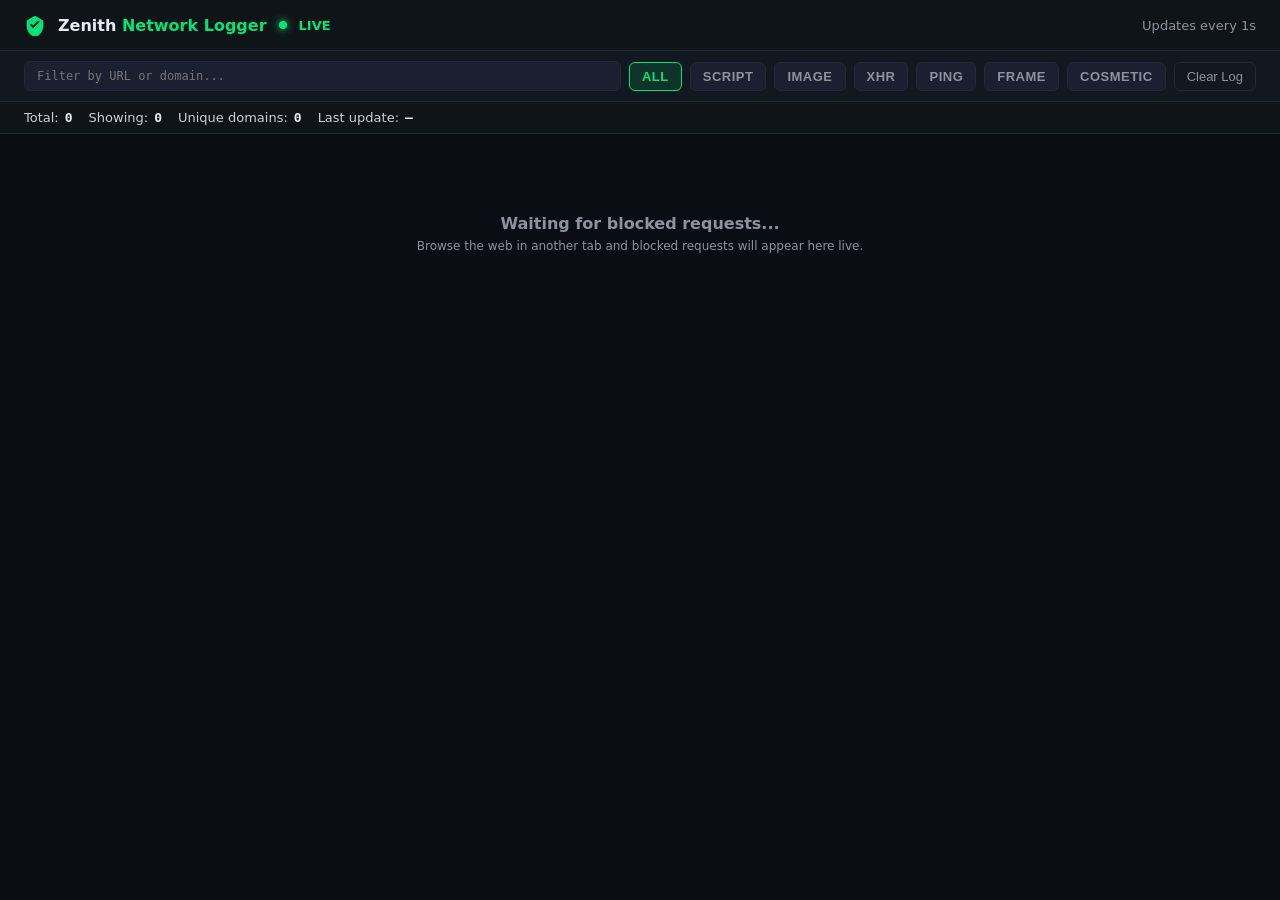
==== network-logger.html @ 5091429c "Add files via upload" ====
<!DOCTYPE html>
<html lang="en">
<head>
<meta charset="UTF-8">
<title>Zenith Network Logger</title>
<style>
* { margin: 0; padding: 0; box-sizing: border-box; }
body {
  background: #0a0e14;
  color: #e4ecf8;
  font-family: 'Segoe UI', system-ui, sans-serif;
  font-size: 13px;
  min-height: 100vh;
}

/* Header */
.header {
  display: flex;
  justify-content: space-between;
  align-items: center;
  padding: 14px 24px;
  background: #0f1419;
  border-bottom: 1px solid #1e2a3a;
  position: sticky;
  top: 0;
  z-index: 10;
}
.header-left { display: flex; align-items: center; gap: 12px; }
.header h1 { font-size: 16px; font-weight: 700; }
.header h1 span { color: #00e676; }
.live-dot { width: 8px; height: 8px; border-radius: 50%; background: #00e676; box-shadow: 0 0 8px #00e676; animation: pulse 1.5s infinite; }
@keyframes pulse { 0%, 100% { opacity: 1 } 50% { opacity: 0.4 } }

/* Toolbar */
.toolbar {
  display: flex;
  gap: 8px;
  padding: 10px 24px;
  background: #111820;
  border-bottom: 1px solid #1e2a3a;
  flex-wrap: wrap;
  align-items: center;
}
.search {
  flex: 1;
  min-width: 200px;
  background: #1a2030;
  border: 1px solid #1e2a3a;
  color: #e4ecf8;
  padding: 7px 12px;
  border-radius: 6px;
  font-size: 12px;
  font-family: 'JetBrains Mono', Consolas, monospace;
}
.search:focus { outline: none; border-color: #00e676; }
.filter-btn {
  background: #1a2030;
  border: 1px solid #1e2a3a;
  color: #8b949e;
  padding: 6px 12px;
  border-radius: 6px;
  font-size: 13px;
  font-weight: 600;
  cursor: pointer;
  text-transform: uppercase;
  letter-spacing: 0.5px;
}
.filter-btn.active { background: #00e67620; border-color: #00e676; color: #00e676; }
.filter-btn:hover { border-color: #00e676; }
.action-btn {
  background: transparent;
  border: 1px solid #1e2a3a;
  color: #8b949e;
  padding: 6px 12px;
  border-radius: 6px;
  font-size: 13px;
  cursor: pointer;
}
.action-btn:hover { color: #e74c3c; border-color: #e74c3c; }

/* Stats bar */
.stats {
  display: flex;
  gap: 16px;
  padding: 8px 24px;
  background: #0f1419;
  border-bottom: 1px solid #1e2a3a;
  font-size: 13px;
  color: #c9d1d9;
}
.stat-pill { display: flex; gap: 6px; align-items: center; }
.stat-pill b { color: #e4ecf8; font-family: 'JetBrains Mono', Consolas, monospace; font-weight: 600; }

/* Log table */
.log {
  padding: 0 24px 24px;
}
.log-row {
  display: grid;
  grid-template-columns: 70px 60px 1fr 110px 60px;
  gap: 10px;
  padding: 7px 12px;
  border-bottom: 1px solid #151d27;
  font-size: 13px;
  align-items: center;
  transition: background 0.15s;
}
.log-row:hover { background: #111820; }
.col-time { font-family: 'JetBrains Mono', Consolas, monospace; color: #8b949e; font-size: 12px; }
.col-type {
  font-family: 'JetBrains Mono', Consolas, monospace;
  font-size: 13px;
  font-weight: 700;
  text-transform: uppercase;
  padding: 2px 6px;
  border-radius: 3px;
  text-align: center;
}
.type-script { background: #ff525220; color: #ff5252; }
.type-image { background: #40c4ff20; color: #40c4ff; }
.type-xmlhttprequest { background: #ffab4020; color: #ffab40; }
.type-ping { background: #ffd74020; color: #ffd740; }
.type-sub_frame { background: #b388ff20; color: #b388ff; }
.type-main_frame { background: #00e67620; color: #00e676; }
.type-stylesheet { background: #69f0ae20; color: #69f0ae; }
.type-font { background: #ff80ab20; color: #ff80ab; }
.type-media { background: #84ffff20; color: #84ffff; }
.type-other { background: #b0bec520; color: #b0bec5; }
.type-cosmetic { background: #ce93d820; color: #ce93d8; }

.col-url {
  font-family: 'JetBrains Mono', Consolas, monospace;
  font-size: 13px;
  color: #c9d1d9;
  overflow: hidden;
  text-overflow: ellipsis;
  white-space: nowrap;
}
.col-url .domain { color: #00e676; }
.col-domain { font-size: 12px; color: #8b949e; text-align: right; }
.col-action {
  text-align: center;
  font-family: 'JetBrains Mono', Consolas, monospace;
  font-size: 12px;
  font-weight: 700;
}
.act-block { color: #e74c3c; }

/* Empty state */
.empty {
  padding: 80px 24px;
  text-align: center;
  color: #8b949e;
}
.empty h2 { font-size: 16px; margin-bottom: 6px; color: #8b949e; }
.empty p { font-size: 12px; }
</style>
</head>
<body>

<div class="header">
  <div class="header-left">
    <svg width="22" height="22" viewBox="0 0 24 24" fill="none">
      <path d="M12 2L3 7v6c0 5.55 3.84 10.74 9 12 5.16-1.26 9-6.45 9-12V7l-9-5z" fill="#00e676"/>
      <path d="M10 15.5l-3.5-3.5 1.41-1.41L10 12.67l5.59-5.59L17 8.5l-7 7z" fill="#0a0e14"/>
    </svg>
    <h1>Zenith <span>Network Logger</span></h1>
    <div class="live-dot"></div>
    <span style="font-size: 13px; color: #00e676; font-weight: 600;">LIVE</span>
  </div>
  <span style="font-size: 13px; color: #8b949e;">Updates every 1s</span>
</div>

<div class="toolbar">
  <input type="text" class="search" id="search" placeholder="Filter by URL or domain..." />
  <button class="filter-btn active" data-type="all">All</button>
  <button class="filter-btn" data-type="script">Script</button>
  <button class="filter-btn" data-type="image">Image</button>
  <button class="filter-btn" data-type="xmlhttprequest">XHR</button>
  <button class="filter-btn" data-type="ping">Ping</button>
  <button class="filter-btn" data-type="sub_frame">Frame</button>
  <button class="filter-btn" data-type="cosmetic">Cosmetic</button>
  <button class="action-btn" id="clear-btn">Clear Log</button>
</div>

<div class="stats">
  <div class="stat-pill">Total: <b id="stat-total">0</b></div>
  <div class="stat-pill">Showing: <b id="stat-showing">0</b></div>
  <div class="stat-pill">Unique domains: <b id="stat-domains">0</b></div>
  <div class="stat-pill">Last update: <b id="stat-update">—</b></div>
</div>

<div class="log" id="log-container">
  <div class="empty">
    <h2>Waiting for blocked requests...</h2>
    <p>Browse the web in another tab and blocked requests will appear here live.</p>
  </div>
</div>

<script src="network-logger.js"></script>
</body>
</html>
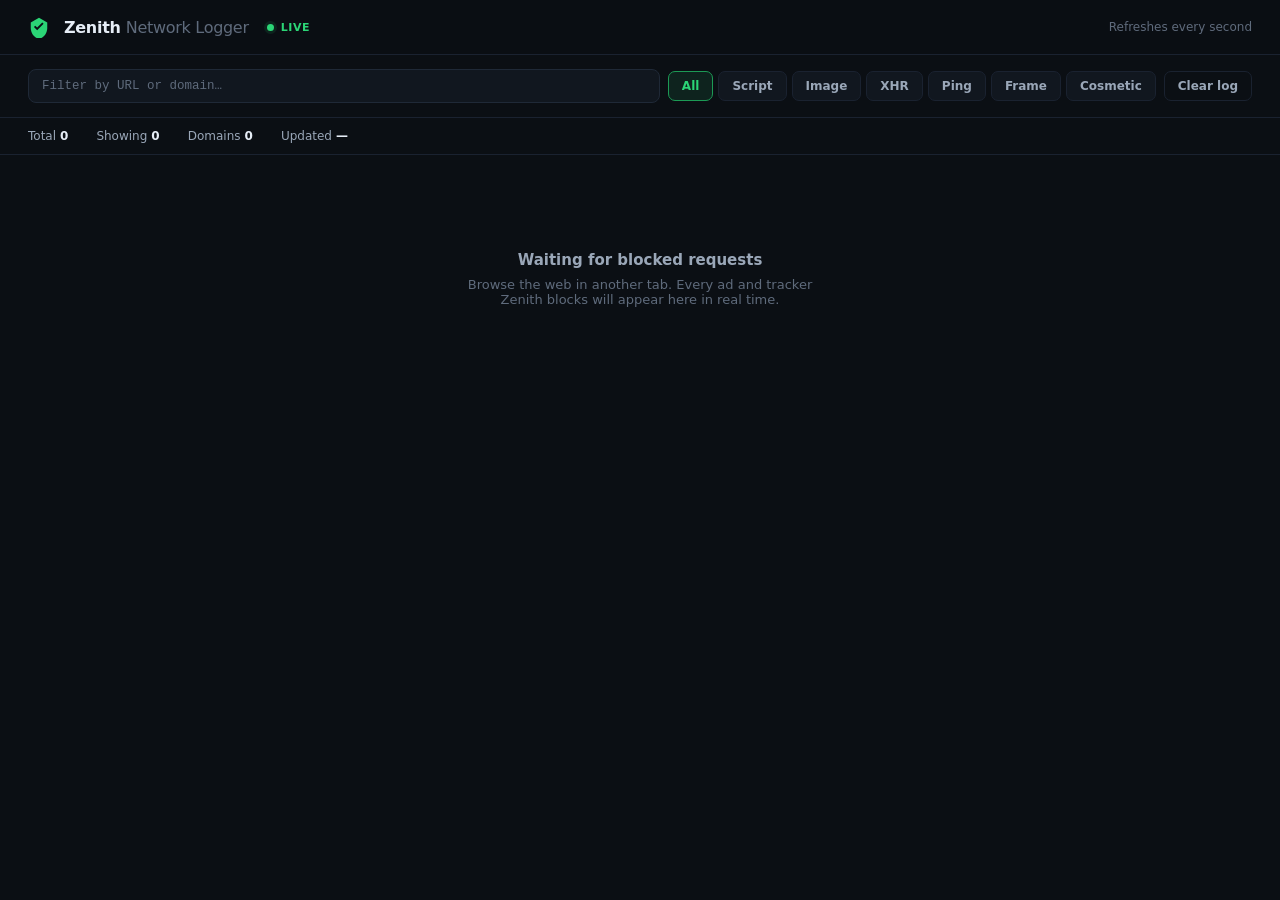
==== commit bd1402b6: "Refactor HTML structure and update styles" ====
--- a/network-logger.html
+++ b/network-logger.html
@@ -2,198 +2,164 @@
 <html lang="en">
 <head>
 <meta charset="UTF-8">
-<title>Zenith Network Logger</title>
+<title>Zenith · Network Logger</title>
 <style>
-* { margin: 0; padding: 0; box-sizing: border-box; }
-body {
-  background: #0a0e14;
-  color: #e4ecf8;
-  font-family: 'Segoe UI', system-ui, sans-serif;
-  font-size: 13px;
-  min-height: 100vh;
+:root{
+  --bg:#0b0f14; --surface:#11171f; --surface-2:#161d27;
+  --line:#1f2937; --line-soft:#1a2230;
+  --text:#e6edf6; --text-2:#9aa7b8; --text-3:#5f6b7c;
+  --accent:#2bd576; --accent-dim:#1c9a55; --accent-bg:rgba(43,213,118,.10);
+  --block:#ff6b6b;
+  --mono: ui-monospace, SFMono-Regular, Menlo, Monaco, Consolas, "Liberation Mono", monospace;
+}
+*{margin:0;padding:0;box-sizing:border-box;}
+body{
+  background:var(--bg); color:var(--text); min-height:100vh;
+  font-family: system-ui, -apple-system, BlinkMacSystemFont, "Segoe UI", sans-serif;
+  -webkit-font-smoothing:antialiased;
+}
+.tnum{font-variant-numeric:tabular-nums;}
+
+/* header */
+.hd{
+  display:flex; align-items:center; gap:14px;
+  padding:16px 28px; border-bottom:1px solid var(--line-soft);
+  position:sticky; top:0; background:rgba(11,15,20,.92);
+  backdrop-filter:blur(8px); z-index:20;
+}
+.hd-mark{color:var(--accent);}
+.hd-title{font-size:16px;font-weight:700;letter-spacing:-0.3px;}
+.hd-title span{color:var(--text-3);font-weight:500;}
+.live{
+  display:inline-flex; align-items:center; gap:7px; margin-left:4px;
+  font-size:11px; font-weight:600; letter-spacing:.6px; color:var(--accent);
+  text-transform:uppercase;
+}
+.live .dot{width:7px;height:7px;border-radius:50%;background:var(--accent);
+  box-shadow:0 0 0 3px var(--accent-bg); animation:pulse 1.8s infinite;}
+@keyframes pulse{0%,100%{opacity:1}50%{opacity:.45}}
+.hd-spacer{margin-left:auto; font-size:12px; color:var(--text-3);}
+
+/* toolbar */
+.toolbar{
+  display:flex; gap:8px; align-items:center; flex-wrap:wrap;
+  padding:14px 28px; border-bottom:1px solid var(--line-soft);
+}
+.search{
+  flex:1; min-width:220px; font-family:var(--mono); font-size:12.5px;
+  background:var(--surface); color:var(--text);
+  border:1px solid var(--line); border-radius:8px; padding:9px 13px;
+}
+.search::placeholder{color:var(--text-3);}
+.search:focus{outline:none;border-color:var(--accent-dim);}
+.filters{display:flex;gap:5px;flex-wrap:wrap;}
+.filter-btn{
+  font-family:inherit; font-size:12px; font-weight:600; color:var(--text-2);
+  background:var(--surface); border:1px solid var(--line-soft);
+  border-radius:7px; padding:7px 13px; cursor:pointer; transition:all .15s ease;
+}
+.filter-btn:hover{border-color:var(--line);color:var(--text);}
+.filter-btn.active{
+  color:var(--accent); border-color:var(--accent-dim); background:var(--accent-bg);
+}
+.action-btn{
+  font-family:inherit; font-size:12px; font-weight:600; color:var(--text-2);
+  background:transparent; border:1px solid var(--line-soft);
+  border-radius:7px; padding:7px 13px; cursor:pointer; transition:all .15s ease;
+}
+.action-btn:hover{color:var(--block);border-color:var(--block);}
+
+/* stats */
+.stats{
+  display:flex; gap:28px; padding:11px 28px;
+  border-bottom:1px solid var(--line-soft); font-size:12px; color:var(--text-2);
+}
+.stat b{color:var(--text);font-weight:600;font-variant-numeric:tabular-nums;margin-left:4px;}
+
+/* table */
+.log{padding:6px 16px 28px;}
+.log-row{
+  display:grid; grid-template-columns:74px 76px 1fr 150px 64px; gap:14px;
+  padding:9px 12px; align-items:center; border-radius:7px;
+  border-bottom:1px solid var(--line-soft);
+}
+.log-row:hover{background:var(--surface);}
+.col-time{font-family:var(--mono);font-size:11.5px;color:var(--text-3);}
+.col-type{
+  font-family:var(--mono); font-size:10px; font-weight:600;
+  text-transform:uppercase; letter-spacing:.4px;
+  padding:3px 0; border-radius:5px; text-align:center;
+}
+.type-script{background:rgba(255,107,107,.14);color:#ff8585;}
+.type-image{background:rgba(77,171,247,.14);color:#74bcff;}
+.type-xmlhttprequest{background:rgba(255,180,84,.14);color:#ffc06b;}
+.type-ping{background:rgba(255,215,64,.14);color:#ffe083;}
+.type-sub_frame{background:rgba(177,136,255,.14);color:#c4a6ff;}
+.type-main_frame{background:var(--accent-bg);color:var(--accent);}
+.type-stylesheet{background:rgba(105,240,174,.14);color:#7ff0bb;}
+.type-font{background:rgba(255,128,171,.14);color:#ff99bd;}
+.type-media{background:rgba(132,255,255,.12);color:#9af;}
+.type-other{background:var(--surface-2);color:var(--text-2);}
+.type-cosmetic{background:rgba(206,147,216,.14);color:#dbaee2;}
+.col-url{
+  font-family:var(--mono); font-size:12px; color:var(--text-2);
+  overflow:hidden; text-overflow:ellipsis; white-space:nowrap;
+}
+.col-url .domain{color:var(--text);font-weight:500;}
+.col-domain{font-family:var(--mono);font-size:11.5px;color:var(--text-3);text-align:right;
+  overflow:hidden;text-overflow:ellipsis;white-space:nowrap;}
+.col-action{text-align:center;}
+.act-block{
+  font-family:var(--mono); font-size:10px; font-weight:600; letter-spacing:.5px;
+  color:var(--block); background:rgba(255,107,107,.10);
+  border-radius:5px; padding:3px 0; display:block;
 }
 
-/* Header */
-.header {
-  display: flex;
-  justify-content: space-between;
-  align-items: center;
-  padding: 14px 24px;
-  background: #0f1419;
-  border-bottom: 1px solid #1e2a3a;
-  position: sticky;
-  top: 0;
-  z-index: 10;
-}
-.header-left { display: flex; align-items: center; gap: 12px; }
-.header h1 { font-size: 16px; font-weight: 700; }
-.header h1 span { color: #00e676; }
-.live-dot { width: 8px; height: 8px; border-radius: 50%; background: #00e676; box-shadow: 0 0 8px #00e676; animation: pulse 1.5s infinite; }
-@keyframes pulse { 0%, 100% { opacity: 1 } 50% { opacity: 0.4 } }
+/* empty */
+.empty{padding:90px 28px;text-align:center;}
+.empty h2{font-size:15px;font-weight:600;color:var(--text-2);margin-bottom:8px;}
+.empty p{font-size:13px;color:var(--text-3);max-width:380px;margin:0 auto;}
 
-/* Toolbar */
-.toolbar {
-  display: flex;
-  gap: 8px;
-  padding: 10px 24px;
-  background: #111820;
-  border-bottom: 1px solid #1e2a3a;
-  flex-wrap: wrap;
-  align-items: center;
-}
-.search {
-  flex: 1;
-  min-width: 200px;
-  background: #1a2030;
-  border: 1px solid #1e2a3a;
-  color: #e4ecf8;
-  padding: 7px 12px;
-  border-radius: 6px;
-  font-size: 12px;
-  font-family: 'JetBrains Mono', Consolas, monospace;
-}
-.search:focus { outline: none; border-color: #00e676; }
-.filter-btn {
-  background: #1a2030;
-  border: 1px solid #1e2a3a;
-  color: #8b949e;
-  padding: 6px 12px;
-  border-radius: 6px;
-  font-size: 13px;
-  font-weight: 600;
-  cursor: pointer;
-  text-transform: uppercase;
-  letter-spacing: 0.5px;
-}
-.filter-btn.active { background: #00e67620; border-color: #00e676; color: #00e676; }
-.filter-btn:hover { border-color: #00e676; }
-.action-btn {
-  background: transparent;
-  border: 1px solid #1e2a3a;
-  color: #8b949e;
-  padding: 6px 12px;
-  border-radius: 6px;
-  font-size: 13px;
-  cursor: pointer;
-}
-.action-btn:hover { color: #e74c3c; border-color: #e74c3c; }
-
-/* Stats bar */
-.stats {
-  display: flex;
-  gap: 16px;
-  padding: 8px 24px;
-  background: #0f1419;
-  border-bottom: 1px solid #1e2a3a;
-  font-size: 13px;
-  color: #c9d1d9;
-}
-.stat-pill { display: flex; gap: 6px; align-items: center; }
-.stat-pill b { color: #e4ecf8; font-family: 'JetBrains Mono', Consolas, monospace; font-weight: 600; }
-
-/* Log table */
-.log {
-  padding: 0 24px 24px;
-}
-.log-row {
-  display: grid;
-  grid-template-columns: 70px 60px 1fr 110px 60px;
-  gap: 10px;
-  padding: 7px 12px;
-  border-bottom: 1px solid #151d27;
-  font-size: 13px;
-  align-items: center;
-  transition: background 0.15s;
-}
-.log-row:hover { background: #111820; }
-.col-time { font-family: 'JetBrains Mono', Consolas, monospace; color: #8b949e; font-size: 12px; }
-.col-type {
-  font-family: 'JetBrains Mono', Consolas, monospace;
-  font-size: 13px;
-  font-weight: 700;
-  text-transform: uppercase;
-  padding: 2px 6px;
-  border-radius: 3px;
-  text-align: center;
-}
-.type-script { background: #ff525220; color: #ff5252; }
-.type-image { background: #40c4ff20; color: #40c4ff; }
-.type-xmlhttprequest { background: #ffab4020; color: #ffab40; }
-.type-ping { background: #ffd74020; color: #ffd740; }
-.type-sub_frame { background: #b388ff20; color: #b388ff; }
-.type-main_frame { background: #00e67620; color: #00e676; }
-.type-stylesheet { background: #69f0ae20; color: #69f0ae; }
-.type-font { background: #ff80ab20; color: #ff80ab; }
-.type-media { background: #84ffff20; color: #84ffff; }
-.type-other { background: #b0bec520; color: #b0bec5; }
-.type-cosmetic { background: #ce93d820; color: #ce93d8; }
-
-.col-url {
-  font-family: 'JetBrains Mono', Consolas, monospace;
-  font-size: 13px;
-  color: #c9d1d9;
-  overflow: hidden;
-  text-overflow: ellipsis;
-  white-space: nowrap;
-}
-.col-url .domain { color: #00e676; }
-.col-domain { font-size: 12px; color: #8b949e; text-align: right; }
-.col-action {
-  text-align: center;
-  font-family: 'JetBrains Mono', Consolas, monospace;
-  font-size: 12px;
-  font-weight: 700;
-}
-.act-block { color: #e74c3c; }
-
-/* Empty state */
-.empty {
-  padding: 80px 24px;
-  text-align: center;
-  color: #8b949e;
-}
-.empty h2 { font-size: 16px; margin-bottom: 6px; color: #8b949e; }
-.empty p { font-size: 12px; }
+@media (prefers-reduced-motion:reduce){*{animation:none!important;transition:none!important;}}
 </style>
 </head>
 <body>
 
-<div class="header">
-  <div class="header-left">
-    <svg width="22" height="22" viewBox="0 0 24 24" fill="none">
-      <path d="M12 2L3 7v6c0 5.55 3.84 10.74 9 12 5.16-1.26 9-6.45 9-12V7l-9-5z" fill="#00e676"/>
-      <path d="M10 15.5l-3.5-3.5 1.41-1.41L10 12.67l5.59-5.59L17 8.5l-7 7z" fill="#0a0e14"/>
-    </svg>
-    <h1>Zenith <span>Network Logger</span></h1>
-    <div class="live-dot"></div>
-    <span style="font-size: 13px; color: #00e676; font-weight: 600;">LIVE</span>
-  </div>
-  <span style="font-size: 13px; color: #8b949e;">Updates every 1s</span>
+<div class="hd">
+  <svg class="hd-mark" width="22" height="22" viewBox="0 0 24 24" fill="none">
+    <path d="M12 2L3 7v6c0 5.55 3.84 10.74 9 12 5.16-1.26 9-6.45 9-12V7l-9-5z" fill="currentColor"/>
+    <path d="M10 15.5l-3.5-3.5 1.41-1.41L10 12.67l5.59-5.59L17 8.5l-7 7z" fill="#0b0f14"/>
+  </svg>
+  <div class="hd-title">Zenith <span>Network Logger</span></div>
+  <span class="live"><span class="dot"></span>Live</span>
+  <span class="hd-spacer">Refreshes every second</span>
 </div>
 
 <div class="toolbar">
-  <input type="text" class="search" id="search" placeholder="Filter by URL or domain..." />
-  <button class="filter-btn active" data-type="all">All</button>
-  <button class="filter-btn" data-type="script">Script</button>
-  <button class="filter-btn" data-type="image">Image</button>
-  <button class="filter-btn" data-type="xmlhttprequest">XHR</button>
-  <button class="filter-btn" data-type="ping">Ping</button>
-  <button class="filter-btn" data-type="sub_frame">Frame</button>
-  <button class="filter-btn" data-type="cosmetic">Cosmetic</button>
-  <button class="action-btn" id="clear-btn">Clear Log</button>
+  <input type="text" class="search" id="search" placeholder="Filter by URL or domain…" />
+  <div class="filters">
+    <button class="filter-btn active" data-type="all">All</button>
+    <button class="filter-btn" data-type="script">Script</button>
+    <button class="filter-btn" data-type="image">Image</button>
+    <button class="filter-btn" data-type="xmlhttprequest">XHR</button>
+    <button class="filter-btn" data-type="ping">Ping</button>
+    <button class="filter-btn" data-type="sub_frame">Frame</button>
+    <button class="filter-btn" data-type="cosmetic">Cosmetic</button>
+  </div>
+  <button class="action-btn" id="clear-btn">Clear log</button>
 </div>
 
 <div class="stats">
-  <div class="stat-pill">Total: <b id="stat-total">0</b></div>
-  <div class="stat-pill">Showing: <b id="stat-showing">0</b></div>
-  <div class="stat-pill">Unique domains: <b id="stat-domains">0</b></div>
-  <div class="stat-pill">Last update: <b id="stat-update">—</b></div>
+  <span class="stat">Total<b id="stat-total">0</b></span>
+  <span class="stat">Showing<b id="stat-showing">0</b></span>
+  <span class="stat">Domains<b id="stat-domains">0</b></span>
+  <span class="stat">Updated<b id="stat-update">—</b></span>
 </div>
 
 <div class="log" id="log-container">
   <div class="empty">
-    <h2>Waiting for blocked requests...</h2>
-    <p>Browse the web in another tab and blocked requests will appear here live.</p>
+    <h2>Waiting for blocked requests</h2>
+    <p>Browse the web in another tab. Every ad and tracker Zenith blocks will appear here in real time.</p>
   </div>
 </div>
 
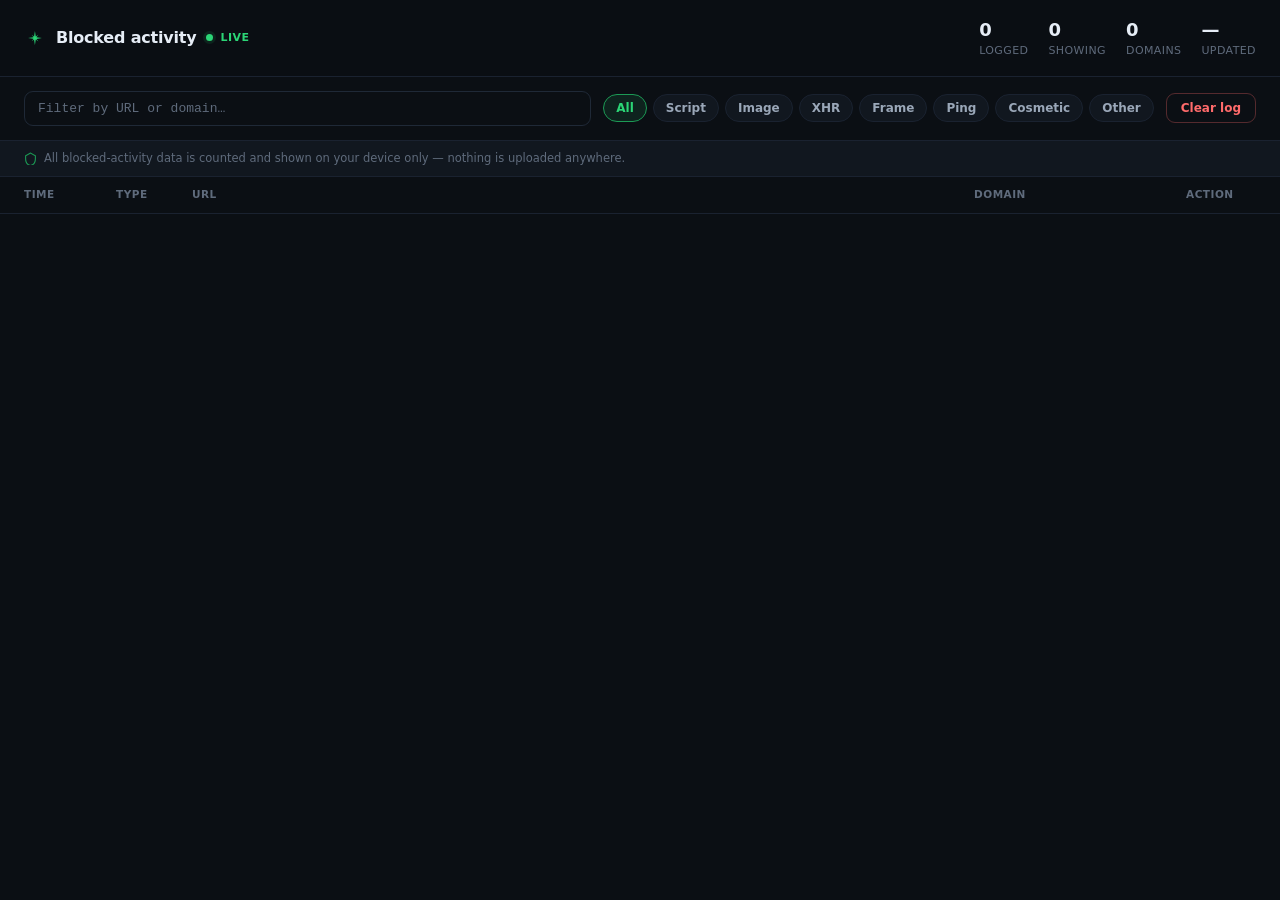
==== commit 291a1733: "Update network logger HTML structure and styles" ====
--- a/network-logger.html
+++ b/network-logger.html
@@ -1,168 +1,117 @@
 <!DOCTYPE html>
 <html lang="en">
 <head>
-<meta charset="UTF-8">
-<title>Zenith · Network Logger</title>
-<style>
-:root{
-  --bg:#0b0f14; --surface:#11171f; --surface-2:#161d27;
-  --line:#1f2937; --line-soft:#1a2230;
-  --text:#e6edf6; --text-2:#9aa7b8; --text-3:#5f6b7c;
-  --accent:#2bd576; --accent-dim:#1c9a55; --accent-bg:rgba(43,213,118,.10);
-  --block:#ff6b6b;
-  --mono: ui-monospace, SFMono-Regular, Menlo, Monaco, Consolas, "Liberation Mono", monospace;
-}
-*{margin:0;padding:0;box-sizing:border-box;}
-body{
-  background:var(--bg); color:var(--text); min-height:100vh;
-  font-family: system-ui, -apple-system, BlinkMacSystemFont, "Segoe UI", sans-serif;
-  -webkit-font-smoothing:antialiased;
-}
-.tnum{font-variant-numeric:tabular-nums;}
-
-/* header */
-.hd{
-  display:flex; align-items:center; gap:14px;
-  padding:16px 28px; border-bottom:1px solid var(--line-soft);
-  position:sticky; top:0; background:rgba(11,15,20,.92);
-  backdrop-filter:blur(8px); z-index:20;
-}
-.hd-mark{color:var(--accent);}
-.hd-title{font-size:16px;font-weight:700;letter-spacing:-0.3px;}
-.hd-title span{color:var(--text-3);font-weight:500;}
-.live{
-  display:inline-flex; align-items:center; gap:7px; margin-left:4px;
-  font-size:11px; font-weight:600; letter-spacing:.6px; color:var(--accent);
-  text-transform:uppercase;
-}
-.live .dot{width:7px;height:7px;border-radius:50%;background:var(--accent);
-  box-shadow:0 0 0 3px var(--accent-bg); animation:pulse 1.8s infinite;}
-@keyframes pulse{0%,100%{opacity:1}50%{opacity:.45}}
-.hd-spacer{margin-left:auto; font-size:12px; color:var(--text-3);}
-
-/* toolbar */
-.toolbar{
-  display:flex; gap:8px; align-items:center; flex-wrap:wrap;
-  padding:14px 28px; border-bottom:1px solid var(--line-soft);
-}
-.search{
-  flex:1; min-width:220px; font-family:var(--mono); font-size:12.5px;
-  background:var(--surface); color:var(--text);
-  border:1px solid var(--line); border-radius:8px; padding:9px 13px;
-}
-.search::placeholder{color:var(--text-3);}
-.search:focus{outline:none;border-color:var(--accent-dim);}
-.filters{display:flex;gap:5px;flex-wrap:wrap;}
-.filter-btn{
-  font-family:inherit; font-size:12px; font-weight:600; color:var(--text-2);
-  background:var(--surface); border:1px solid var(--line-soft);
-  border-radius:7px; padding:7px 13px; cursor:pointer; transition:all .15s ease;
-}
-.filter-btn:hover{border-color:var(--line);color:var(--text);}
-.filter-btn.active{
-  color:var(--accent); border-color:var(--accent-dim); background:var(--accent-bg);
-}
-.action-btn{
-  font-family:inherit; font-size:12px; font-weight:600; color:var(--text-2);
-  background:transparent; border:1px solid var(--line-soft);
-  border-radius:7px; padding:7px 13px; cursor:pointer; transition:all .15s ease;
-}
-.action-btn:hover{color:var(--block);border-color:var(--block);}
-
-/* stats */
-.stats{
-  display:flex; gap:28px; padding:11px 28px;
-  border-bottom:1px solid var(--line-soft); font-size:12px; color:var(--text-2);
-}
-.stat b{color:var(--text);font-weight:600;font-variant-numeric:tabular-nums;margin-left:4px;}
-
-/* table */
-.log{padding:6px 16px 28px;}
-.log-row{
-  display:grid; grid-template-columns:74px 76px 1fr 150px 64px; gap:14px;
-  padding:9px 12px; align-items:center; border-radius:7px;
-  border-bottom:1px solid var(--line-soft);
-}
-.log-row:hover{background:var(--surface);}
-.col-time{font-family:var(--mono);font-size:11.5px;color:var(--text-3);}
-.col-type{
-  font-family:var(--mono); font-size:10px; font-weight:600;
-  text-transform:uppercase; letter-spacing:.4px;
-  padding:3px 0; border-radius:5px; text-align:center;
-}
-.type-script{background:rgba(255,107,107,.14);color:#ff8585;}
-.type-image{background:rgba(77,171,247,.14);color:#74bcff;}
-.type-xmlhttprequest{background:rgba(255,180,84,.14);color:#ffc06b;}
-.type-ping{background:rgba(255,215,64,.14);color:#ffe083;}
-.type-sub_frame{background:rgba(177,136,255,.14);color:#c4a6ff;}
-.type-main_frame{background:var(--accent-bg);color:var(--accent);}
-.type-stylesheet{background:rgba(105,240,174,.14);color:#7ff0bb;}
-.type-font{background:rgba(255,128,171,.14);color:#ff99bd;}
-.type-media{background:rgba(132,255,255,.12);color:#9af;}
-.type-other{background:var(--surface-2);color:var(--text-2);}
-.type-cosmetic{background:rgba(206,147,216,.14);color:#dbaee2;}
-.col-url{
-  font-family:var(--mono); font-size:12px; color:var(--text-2);
-  overflow:hidden; text-overflow:ellipsis; white-space:nowrap;
-}
-.col-url .domain{color:var(--text);font-weight:500;}
-.col-domain{font-family:var(--mono);font-size:11.5px;color:var(--text-3);text-align:right;
-  overflow:hidden;text-overflow:ellipsis;white-space:nowrap;}
-.col-action{text-align:center;}
-.act-block{
-  font-family:var(--mono); font-size:10px; font-weight:600; letter-spacing:.5px;
-  color:var(--block); background:rgba(255,107,107,.10);
-  border-radius:5px; padding:3px 0; display:block;
-}
-
-/* empty */
-.empty{padding:90px 28px;text-align:center;}
-.empty h2{font-size:15px;font-weight:600;color:var(--text-2);margin-bottom:8px;}
-.empty p{font-size:13px;color:var(--text-3);max-width:380px;margin:0 auto;}
-
-@media (prefers-reduced-motion:reduce){*{animation:none!important;transition:none!important;}}
-</style>
+  <meta charset="UTF-8">
+  <meta name="viewport" content="width=device-width, initial-scale=1.0">
+  <title>Zenith AdBlocker — Blocked activity</title>
+  <style>
+    :root{
+      --bg:#0b0f14; --surface:#11171f; --surface-2:#161d27; --line:#1f2937; --line-soft:#1a2230;
+      --text:#e6edf6; --text-2:#9aa7b8; --text-3:#5f6b7c; --accent:#2bd576; --accent-dim:#1c9a55;
+      --accent-bg:rgba(43,213,118,.10); --danger:#ff6b6b;
+      --mono:ui-monospace,SFMono-Regular,Menlo,Monaco,Consolas,"Liberation Mono",monospace;
+    }
+    *{margin:0;padding:0;box-sizing:border-box}
+    body{background:var(--bg);color:var(--text);font-family:system-ui,-apple-system,"Segoe UI",sans-serif;font-size:14px;line-height:1.5;-webkit-font-smoothing:antialiased}
+    .header{display:flex;align-items:center;justify-content:space-between;gap:16px;flex-wrap:wrap;
+      padding:16px 24px;border-bottom:1px solid var(--line-soft);position:sticky;top:0;z-index:5;
+      background:rgba(11,15,20,.92);backdrop-filter:blur(10px)}
+    .brand{display:flex;align-items:center;gap:10px}
+    .brand h1{font-size:16px;font-weight:700;letter-spacing:-.2px}
+    .live{display:inline-flex;align-items:center;gap:7px;font-size:11px;font-weight:600;letter-spacing:.5px;
+      text-transform:uppercase;color:var(--accent)}
+    .live-dot{width:7px;height:7px;border-radius:50%;background:var(--accent);box-shadow:0 0 0 3px var(--accent-bg);animation:pulse 1.8s infinite}
+    @keyframes pulse{0%,100%{opacity:1}50%{opacity:.45}}
+    .stats{display:flex;gap:20px;flex-wrap:wrap}
+    .stat{display:flex;flex-direction:column}
+    .stat b{font-size:18px;font-weight:700;font-variant-numeric:tabular-nums}
+    .stat span{font-size:11px;color:var(--text-3);text-transform:uppercase;letter-spacing:.4px}
+    .toolbar{display:flex;align-items:center;gap:12px;flex-wrap:wrap;padding:14px 24px;border-bottom:1px solid var(--line-soft)}
+    #search{flex:1;min-width:200px;font-family:var(--mono);font-size:13px;color:var(--text);
+      background:var(--bg);border:1px solid var(--line);border-radius:9px;padding:9px 13px}
+    #search::placeholder{color:var(--text-3)}
+    #search:focus{outline:none;border-color:var(--accent-dim)}
+    .filters{display:flex;gap:6px;flex-wrap:wrap}
+    .filter-btn{font-family:inherit;font-size:12px;font-weight:600;color:var(--text-2);
+      background:var(--surface);border:1px solid var(--line-soft);border-radius:999px;padding:6px 12px;cursor:pointer;transition:all .15s ease}
+    .filter-btn:hover{color:var(--text);border-color:var(--line)}
+    .filter-btn.active{color:var(--accent);border-color:var(--accent-dim);background:var(--accent-bg)}
+    #clear-btn{font-family:inherit;font-size:12px;font-weight:600;color:var(--danger);
+      background:transparent;border:1px solid rgba(255,107,107,.3);border-radius:9px;padding:7px 14px;cursor:pointer;transition:all .15s ease}
+    #clear-btn:hover{background:rgba(255,107,107,.1);border-color:var(--danger)}
+    .log-head,.log-row{display:grid;grid-template-columns:80px 64px minmax(0,1fr) 200px 70px;gap:12px;align-items:center}
+    .log-head{padding:10px 24px;font-size:10.5px;font-weight:600;letter-spacing:.5px;text-transform:uppercase;
+      color:var(--text-3);border-bottom:1px solid var(--line-soft);position:sticky;top:0}
+    #log-container{padding-bottom:40px}
+    .log-row{padding:9px 24px;border-bottom:1px solid var(--line-soft)}
+    .log-row:hover{background:var(--surface-2)}
+    .col-time{font-family:var(--mono);font-size:11px;color:var(--text-3);white-space:nowrap}
+    .col-type{font-family:var(--mono);font-size:9.5px;font-weight:600;text-transform:uppercase;letter-spacing:.3px;
+      text-align:center;padding:3px 0;border-radius:5px;background:var(--surface-2);color:var(--text-2)}
+    .col-type.type-script{background:rgba(255,107,107,.14);color:#ff8585}
+    .col-type.type-image{background:rgba(77,171,247,.14);color:#74bcff}
+    .col-type.type-xmlhttprequest{background:rgba(255,180,84,.14);color:#ffc06b}
+    .col-type.type-sub_frame{background:rgba(177,136,255,.14);color:#c4a6ff}
+    .col-type.type-cosmetic{background:rgba(206,147,216,.14);color:#dbaee2}
+    .col-url{font-family:var(--mono);font-size:12px;color:var(--text-2);overflow:hidden;text-overflow:ellipsis;white-space:nowrap}
+    .col-url .domain{color:var(--text);font-weight:500}
+    .col-domain{font-family:var(--mono);font-size:11.5px;color:var(--text-3);overflow:hidden;text-overflow:ellipsis;white-space:nowrap}
+    .col-action{font-size:10px;font-weight:700;text-align:center;letter-spacing:.4px}
+    .col-action.act-block{color:var(--danger)}
+    .empty{padding:56px 24px;text-align:center}
+    .empty h2{font-size:15px;font-weight:600;color:var(--text-2);margin-bottom:6px}
+    .empty p{font-size:13px;color:var(--text-3)}
+    .privacy-note{display:flex;align-items:center;gap:7px;padding:9px 24px;font-size:11.5px;color:var(--text-3);
+      border-bottom:1px solid var(--line-soft);background:var(--surface)}
+    .privacy-note svg{flex-shrink:0;color:var(--accent-dim)}
+    @media (max-width:720px){
+      .log-head,.log-row{grid-template-columns:64px 56px minmax(0,1fr) 60px}
+      .col-domain{display:none}
+    }
+  </style>
 </head>
 <body>
+  <header class="header">
+    <div class="brand">
+      <svg width="22" height="22" viewBox="0 0 24 24" fill="none" aria-hidden="true">
+        <path d="M11.91,19.56 L10.96,13.69 L8.32,15.64 L10.23,13.01 L10.17,12.9 L4.46,12.0 L10.23,11.06 L10.23,10.97 L8.29,8.32 L10.9,10.3 L11.0,10.27 L11.93,4.42 L12.86,10.27 L12.91,10.32 L15.55,8.41 L13.56,11.06 L19.51,12.0 L13.61,12.96 L15.83,15.77 L15.84,15.88 L12.87,13.65 L11.99,19.1 L11.99,19.5 L11.91,19.56 Z" fill="#2bd576"/>
+      </svg>
+      <h1>Blocked activity</h1>
+      <span class="live"><span class="live-dot"></span>Live</span>
+    </div>
+    <div class="stats">
+      <div class="stat"><b id="stat-total">0</b><span>Logged</span></div>
+      <div class="stat"><b id="stat-showing">0</b><span>Showing</span></div>
+      <div class="stat"><b id="stat-domains">0</b><span>Domains</span></div>
+      <div class="stat"><b id="stat-update">—</b><span>Updated</span></div>
+    </div>
+  </header>
 
-<div class="hd">
-  <svg class="hd-mark" width="22" height="22" viewBox="0 0 24 24" fill="none">
-    <path d="M12 2L3 7v6c0 5.55 3.84 10.74 9 12 5.16-1.26 9-6.45 9-12V7l-9-5z" fill="currentColor"/>
-    <path d="M10 15.5l-3.5-3.5 1.41-1.41L10 12.67l5.59-5.59L17 8.5l-7 7z" fill="#0b0f14"/>
-  </svg>
-  <div class="hd-title">Zenith <span>Network Logger</span></div>
-  <span class="live"><span class="dot"></span>Live</span>
-  <span class="hd-spacer">Refreshes every second</span>
-</div>
+  <div class="toolbar">
+    <input type="text" id="search" placeholder="Filter by URL or domain…" spellcheck="false">
+    <div class="filters">
+      <button class="filter-btn active" data-type="all">All</button>
+      <button class="filter-btn" data-type="script">Script</button>
+      <button class="filter-btn" data-type="image">Image</button>
+      <button class="filter-btn" data-type="xmlhttprequest">XHR</button>
+      <button class="filter-btn" data-type="sub_frame">Frame</button>
+      <button class="filter-btn" data-type="ping">Ping</button>
+      <button class="filter-btn" data-type="cosmetic">Cosmetic</button>
+      <button class="filter-btn" data-type="other">Other</button>
+    </div>
+    <button id="clear-btn">Clear log</button>
+  </div>
 
-<div class="toolbar">
-  <input type="text" class="search" id="search" placeholder="Filter by URL or domain…" />
-  <div class="filters">
-    <button class="filter-btn active" data-type="all">All</button>
-    <button class="filter-btn" data-type="script">Script</button>
-    <button class="filter-btn" data-type="image">Image</button>
-    <button class="filter-btn" data-type="xmlhttprequest">XHR</button>
-    <button class="filter-btn" data-type="ping">Ping</button>
-    <button class="filter-btn" data-type="sub_frame">Frame</button>
-    <button class="filter-btn" data-type="cosmetic">Cosmetic</button>
+  <div class="privacy-note">
+    <svg width="13" height="13" viewBox="0 0 24 24" fill="none" stroke="currentColor" stroke-width="2"><path d="M12 2L3 7v6c0 5.55 3.84 10.74 9 12 5.16-1.26 9-6.45 9-12V7l-9-5z"/></svg>
+    All blocked-activity data is counted and shown on your device only — nothing is uploaded anywhere.
   </div>
-  <button class="action-btn" id="clear-btn">Clear log</button>
-</div>
 
-<div class="stats">
-  <span class="stat">Total<b id="stat-total">0</b></span>
-  <span class="stat">Showing<b id="stat-showing">0</b></span>
-  <span class="stat">Domains<b id="stat-domains">0</b></span>
-  <span class="stat">Updated<b id="stat-update">—</b></span>
-</div>
+  <div class="log-head">
+    <span>Time</span><span>Type</span><span>URL</span><span>Domain</span><span>Action</span>
+  </div>
+  <div id="log-container"></div>
 
-<div class="log" id="log-container">
-  <div class="empty">
-    <h2>Waiting for blocked requests</h2>
-    <p>Browse the web in another tab. Every ad and tracker Zenith blocks will appear here in real time.</p>
-  </div>
-</div>
-
-<script src="network-logger.js"></script>
+  <script src="network-logger.js"></script>
 </body>
 </html>
